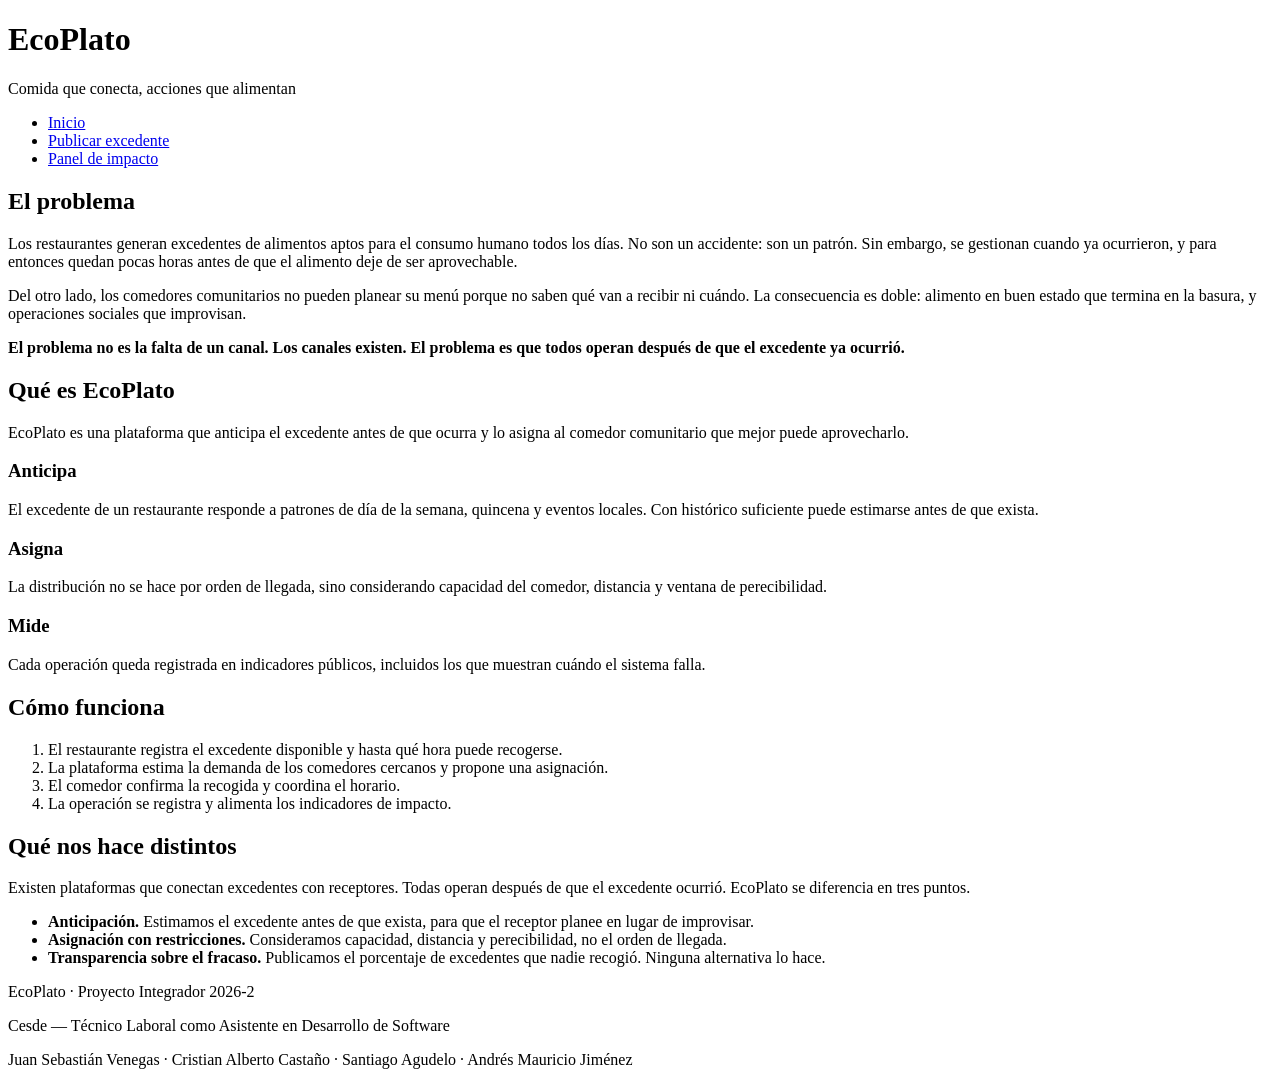
==== index.html @ 16bb3673 "feat: add three prototype pages with semantic markup" ====
<!doctype html>
<html lang="es">
  <head>
    <meta charset="UTF-8" />
    <meta name="viewport" content="width=device-width, initial-scale=1.0" />
    <meta
      name="description"
      content="Plataforma que anticipa y asigna excedentes alimentarios de restaurantes hacia comedores comunitarios."
    />
    <title>Inicio | EcoPlato</title>
  </head>
  <body>
    <header>
      <div>
        <h1>EcoPlato</h1>
        <p>Comida que conecta, acciones que alimentan</p>
        <nav aria-label="Navegación principal">
          <ul>
            <li><a href="index.html" aria-current="page">Inicio</a></li>
            <li><a href="publicar.html">Publicar excedente</a></li>
            <li><a href="impacto.html">Panel de impacto</a></li>
          </ul>
        </nav>
      </div>
    </header>
    <main>
      <section>
        <h2>El problema</h2>
        <p>
          Los restaurantes generan excedentes de alimentos aptos para el consumo
          humano todos los días. No son un accidente: son un patrón. Sin
          embargo, se gestionan cuando ya ocurrieron, y para entonces quedan
          pocas horas antes de que el alimento deje de ser aprovechable.
        </p>
        <p>
          Del otro lado, los comedores comunitarios no pueden planear su menú
          porque no saben qué van a recibir ni cuándo. La consecuencia es doble:
          alimento en buen estado que termina en la basura, y operaciones
          sociales que improvisan.
        </p>
        <p class="note">
          <strong
            >El problema no es la falta de un canal. Los canales existen. El
            problema es que todos operan después de que el excedente ya
            ocurrió.</strong
          >
        </p>
      </section>

      <section>
        <h2>Qué es EcoPlato</h2>
        <p>
          EcoPlato es una plataforma que anticipa el excedente antes de que
          ocurra y lo asigna al comedor comunitario que mejor puede
          aprovecharlo.
        </p>
        <div class="feature-grid">
          <article class="feature">
            <h3>Anticipa</h3>
            <p>
              El excedente de un restaurante responde a patrones de día de la
              semana, quincena y eventos locales. Con histórico suficiente puede
              estimarse antes de que exista.
            </p>
          </article>
          <article class="feature">
            <h3>Asigna</h3>
            <p>
              La distribución no se hace por orden de llegada, sino considerando
              capacidad del comedor, distancia y ventana de perecibilidad.
            </p>
          </article>
          <article class="feature">
            <h3>Mide</h3>
            <p>
              Cada operación queda registrada en indicadores públicos, incluidos
              los que muestran cuándo el sistema falla.
            </p>
          </article>
        </div>
      </section>

      <section>
        <h2>Cómo funciona</h2>
        <ol>
          <li>
            El restaurante registra el excedente disponible y hasta qué hora
            puede recogerse.
          </li>
          <li>
            La plataforma estima la demanda de los comedores cercanos y propone
            una asignación.
          </li>
          <li>El comedor confirma la recogida y coordina el horario.</li>
          <li>
            La operación se registra y alimenta los indicadores de impacto.
          </li>
        </ol>
      </section>

      <section>
        <h2>Qué nos hace distintos</h2>
        <p>
          Existen plataformas que conectan excedentes con receptores. Todas
          operan después de que el excedente ocurrió. EcoPlato se diferencia en
          tres puntos.
        </p>
        <ul>
          <li>
            <strong>Anticipación.</strong> Estimamos el excedente antes de que
            exista, para que el receptor planee en lugar de improvisar.
          </li>
          <li>
            <strong>Asignación con restricciones.</strong> Consideramos
            capacidad, distancia y perecibilidad, no el orden de llegada.
          </li>
          <li>
            <strong>Transparencia sobre el fracaso.</strong> Publicamos el
            porcentaje de excedentes que nadie recogió. Ninguna alternativa lo
            hace.
          </li>
        </ul>
      </section>
    </main>
    <footer>
      <div>
        <p>EcoPlato · Proyecto Integrador 2026-2</p>
        <p>Cesde — Técnico Laboral como Asistente en Desarrollo de Software</p>
        <p>
          Juan Sebastián Venegas · Cristian Alberto Castaño · Santiago Agudelo ·
          Andrés Mauricio Jiménez
        </p>
      </div>
    </footer>
  </body>
</html>
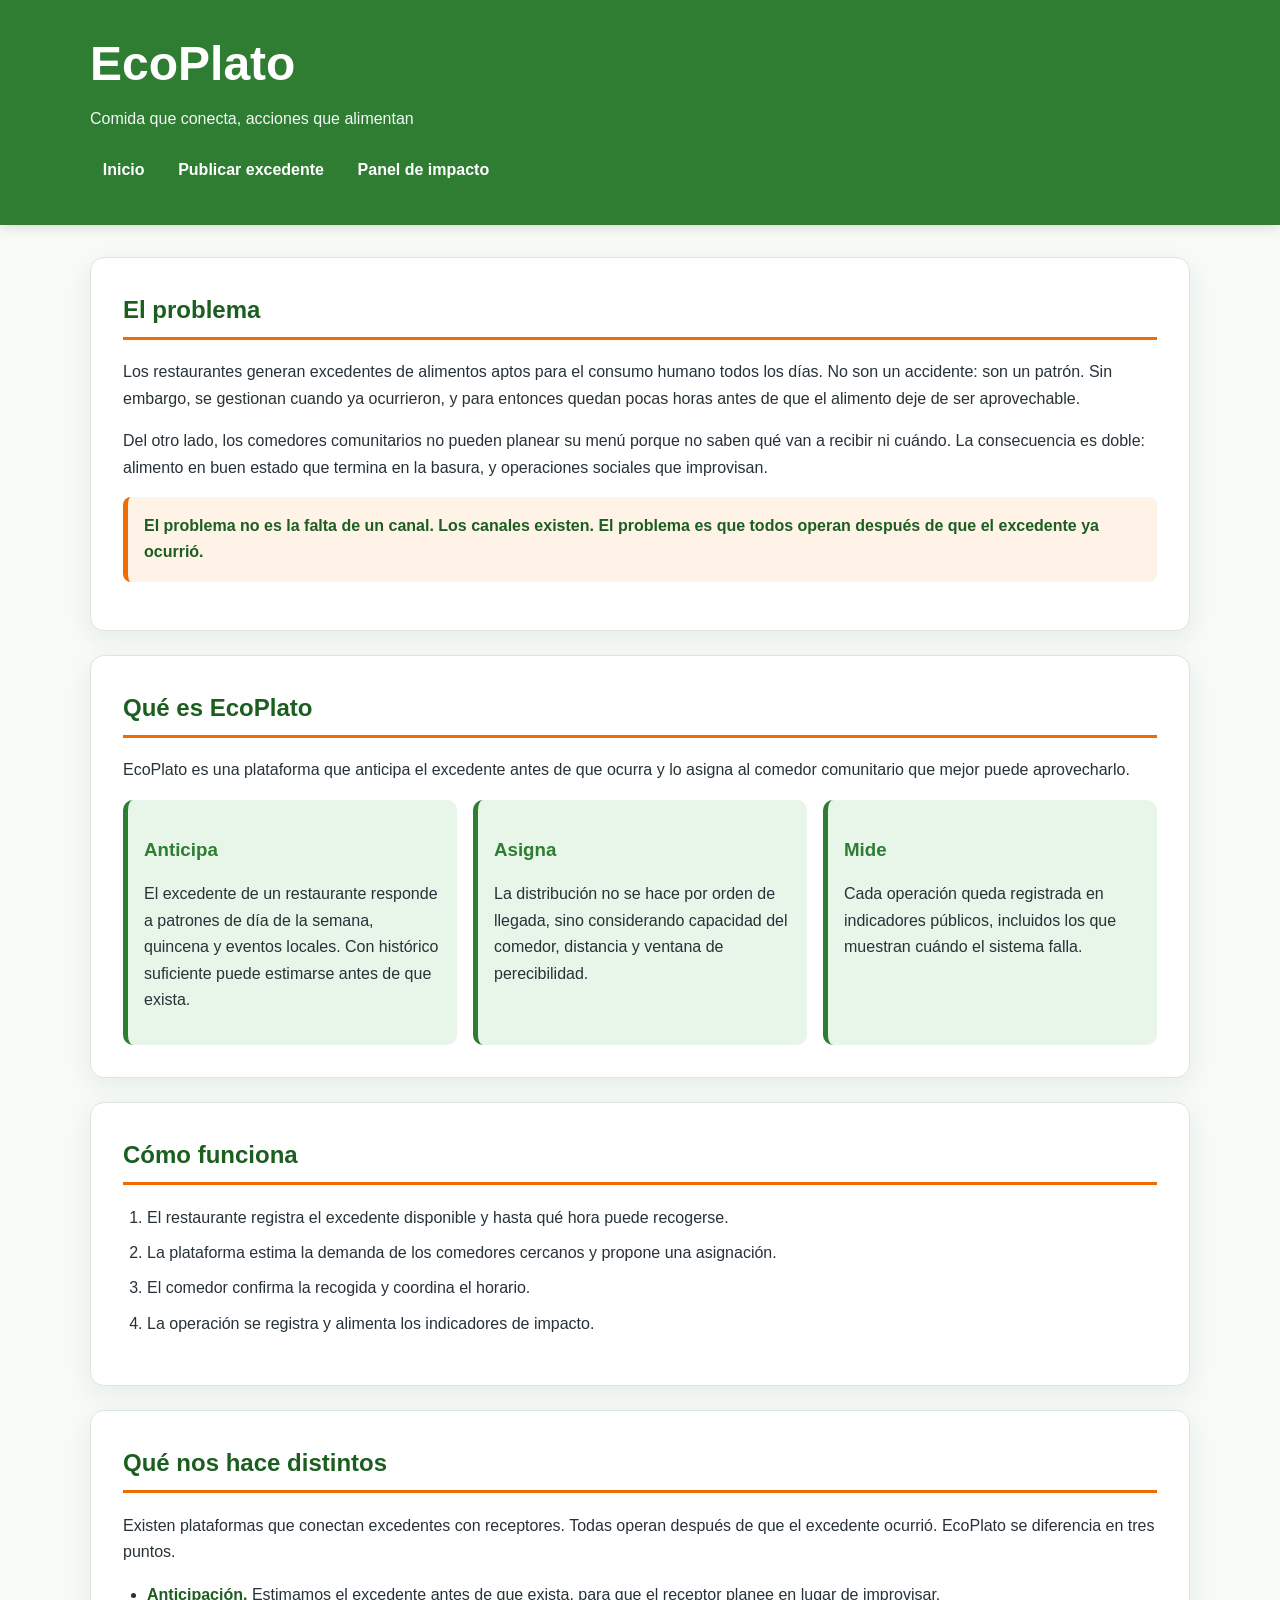
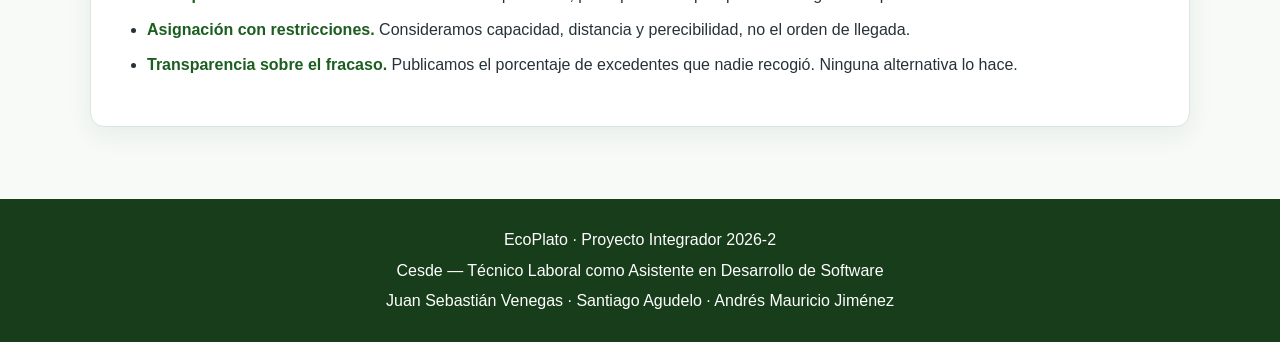
==== commit ea01c4ee: "feat: agrega hoja de estilos y actualiza integrantes" ====
--- a/index.html
+++ b/index.html
@@ -1,136 +1,81 @@
-<!doctype html>
+<!DOCTYPE html>
 <html lang="es">
-  <head>
-    <meta charset="UTF-8" />
-    <meta name="viewport" content="width=device-width, initial-scale=1.0" />
-    <meta
-      name="description"
-      content="Plataforma que anticipa y asigna excedentes alimentarios de restaurantes hacia comedores comunitarios."
-    />
-    <title>Inicio | EcoPlato</title>
-  </head>
-  <body>
-    <header>
-      <div>
-        <h1>EcoPlato</h1>
-        <p>Comida que conecta, acciones que alimentan</p>
-        <nav aria-label="Navegación principal">
-          <ul>
-            <li><a href="index.html" aria-current="page">Inicio</a></li>
-            <li><a href="publicar.html">Publicar excedente</a></li>
-            <li><a href="impacto.html">Panel de impacto</a></li>
-          </ul>
-        </nav>
-      </div>
-    </header>
-    <main>
-      <section>
-        <h2>El problema</h2>
-        <p>
-          Los restaurantes generan excedentes de alimentos aptos para el consumo
-          humano todos los días. No son un accidente: son un patrón. Sin
-          embargo, se gestionan cuando ya ocurrieron, y para entonces quedan
-          pocas horas antes de que el alimento deje de ser aprovechable.
-        </p>
-        <p>
-          Del otro lado, los comedores comunitarios no pueden planear su menú
-          porque no saben qué van a recibir ni cuándo. La consecuencia es doble:
-          alimento en buen estado que termina en la basura, y operaciones
-          sociales que improvisan.
-        </p>
-        <p class="note">
-          <strong
-            >El problema no es la falta de un canal. Los canales existen. El
-            problema es que todos operan después de que el excedente ya
-            ocurrió.</strong
-          >
-        </p>
-      </section>
+<head>
+  <meta charset="UTF-8">
+  <meta name="viewport" content="width=device-width, initial-scale=1.0">
+  <meta name="description" content="Plataforma que anticipa y asigna excedentes alimentarios de restaurantes hacia comedores comunitarios.">
+  <title>Inicio | EcoPlato</title>
+  <link rel="stylesheet" href="css/styles.css">
+</head>
+<body>
+<header>
+  <div>
+    <h1>EcoPlato</h1>
+    <p>Comida que conecta, acciones que alimentan</p>
+    <nav aria-label="Navegación principal">
+      <ul>
+        <li><a href="index.html" aria-current="page">Inicio</a></li>
+        <li><a href="publicar.html">Publicar excedente</a></li>
+        <li><a href="impacto.html">Panel de impacto</a></li>
+      </ul>
+    </nav>
+  </div>
+</header>
+<main>
 
-      <section>
-        <h2>Qué es EcoPlato</h2>
-        <p>
-          EcoPlato es una plataforma que anticipa el excedente antes de que
-          ocurra y lo asigna al comedor comunitario que mejor puede
-          aprovecharlo.
-        </p>
-        <div class="feature-grid">
-          <article class="feature">
-            <h3>Anticipa</h3>
-            <p>
-              El excedente de un restaurante responde a patrones de día de la
-              semana, quincena y eventos locales. Con histórico suficiente puede
-              estimarse antes de que exista.
-            </p>
-          </article>
-          <article class="feature">
-            <h3>Asigna</h3>
-            <p>
-              La distribución no se hace por orden de llegada, sino considerando
-              capacidad del comedor, distancia y ventana de perecibilidad.
-            </p>
-          </article>
-          <article class="feature">
-            <h3>Mide</h3>
-            <p>
-              Cada operación queda registrada en indicadores públicos, incluidos
-              los que muestran cuándo el sistema falla.
-            </p>
-          </article>
-        </div>
-      </section>
+<section>
+  <h2>El problema</h2>
+  <p>Los restaurantes generan excedentes de alimentos aptos para el consumo humano todos los días. No son un accidente: son un patrón. Sin embargo, se gestionan cuando ya ocurrieron, y para entonces quedan pocas horas antes de que el alimento deje de ser aprovechable.</p>
+  <p>Del otro lado, los comedores comunitarios no pueden planear su menú porque no saben qué van a recibir ni cuándo. La consecuencia es doble: alimento en buen estado que termina en la basura, y operaciones sociales que improvisan.</p>
+  <p class="note"><strong>El problema no es la falta de un canal. Los canales existen. El problema es que todos operan después de que el excedente ya ocurrió.</strong></p>
+</section>
 
-      <section>
-        <h2>Cómo funciona</h2>
-        <ol>
-          <li>
-            El restaurante registra el excedente disponible y hasta qué hora
-            puede recogerse.
-          </li>
-          <li>
-            La plataforma estima la demanda de los comedores cercanos y propone
-            una asignación.
-          </li>
-          <li>El comedor confirma la recogida y coordina el horario.</li>
-          <li>
-            La operación se registra y alimenta los indicadores de impacto.
-          </li>
-        </ol>
-      </section>
+<section>
+  <h2>Qué es EcoPlato</h2>
+  <p>EcoPlato es una plataforma que anticipa el excedente antes de que ocurra y lo asigna al comedor comunitario que mejor puede aprovecharlo.</p>
+  <div class="feature-grid">
+    <article class="feature">
+      <h3>Anticipa</h3>
+      <p>El excedente de un restaurante responde a patrones de día de la semana, quincena y eventos locales. Con histórico suficiente puede estimarse antes de que exista.</p>
+    </article>
+    <article class="feature">
+      <h3>Asigna</h3>
+      <p>La distribución no se hace por orden de llegada, sino considerando capacidad del comedor, distancia y ventana de perecibilidad.</p>
+    </article>
+    <article class="feature">
+      <h3>Mide</h3>
+      <p>Cada operación queda registrada en indicadores públicos, incluidos los que muestran cuándo el sistema falla.</p>
+    </article>
+  </div>
+</section>
 
-      <section>
-        <h2>Qué nos hace distintos</h2>
-        <p>
-          Existen plataformas que conectan excedentes con receptores. Todas
-          operan después de que el excedente ocurrió. EcoPlato se diferencia en
-          tres puntos.
-        </p>
-        <ul>
-          <li>
-            <strong>Anticipación.</strong> Estimamos el excedente antes de que
-            exista, para que el receptor planee en lugar de improvisar.
-          </li>
-          <li>
-            <strong>Asignación con restricciones.</strong> Consideramos
-            capacidad, distancia y perecibilidad, no el orden de llegada.
-          </li>
-          <li>
-            <strong>Transparencia sobre el fracaso.</strong> Publicamos el
-            porcentaje de excedentes que nadie recogió. Ninguna alternativa lo
-            hace.
-          </li>
-        </ul>
-      </section>
-    </main>
-    <footer>
-      <div>
-        <p>EcoPlato · Proyecto Integrador 2026-2</p>
-        <p>Cesde — Técnico Laboral como Asistente en Desarrollo de Software</p>
-        <p>
-          Juan Sebastián Venegas · Cristian Alberto Castaño · Santiago Agudelo ·
-          Andrés Mauricio Jiménez
-        </p>
-      </div>
-    </footer>
-  </body>
+<section>
+  <h2>Cómo funciona</h2>
+  <ol>
+    <li>El restaurante registra el excedente disponible y hasta qué hora puede recogerse.</li>
+    <li>La plataforma estima la demanda de los comedores cercanos y propone una asignación.</li>
+    <li>El comedor confirma la recogida y coordina el horario.</li>
+    <li>La operación se registra y alimenta los indicadores de impacto.</li>
+  </ol>
+</section>
+
+<section>
+  <h2>Qué nos hace distintos</h2>
+  <p>Existen plataformas que conectan excedentes con receptores. Todas operan después de que el excedente ocurrió. EcoPlato se diferencia en tres puntos.</p>
+  <ul>
+    <li><strong>Anticipación.</strong> Estimamos el excedente antes de que exista, para que el receptor planee en lugar de improvisar.</li>
+    <li><strong>Asignación con restricciones.</strong> Consideramos capacidad, distancia y perecibilidad, no el orden de llegada.</li>
+    <li><strong>Transparencia sobre el fracaso.</strong> Publicamos el porcentaje de excedentes que nadie recogió. Ninguna alternativa lo hace.</li>
+  </ul>
+</section>
+
+</main>
+<footer>
+  <div>
+    <p>EcoPlato · Proyecto Integrador 2026-2</p>
+    <p>Cesde — Técnico Laboral como Asistente en Desarrollo de Software</p>
+    <p>Juan Sebastián Venegas · Santiago Agudelo · Andrés Mauricio Jiménez</p>
+  </div>
+</footer>
+</body>
 </html>
--- a/css/styles.css
+++ b/css/styles.css
@@ -0,0 +1,277 @@
+:root {
+  --verde: #2E7D32;
+  --verde-oscuro: #1B5E20;
+  --verde-claro: #E8F5E9;
+  --naranja: #EF6C00;
+  --naranja-claro: #FFF3E8;
+  --blanco: #FFFFFF;
+  --texto: #263238;
+  --texto-suave: #607D8B;
+  --borde: #DDE5DF;
+  --fondo: #F7FAF7;
+  --sombra: 0 8px 24px rgba(27, 94, 32, .08);
+}
+
+* { box-sizing: border-box; }
+
+html { scroll-behavior: smooth; }
+
+body {
+  margin: 0;
+  font-family: Arial, Helvetica, sans-serif;
+  line-height: 1.65;
+  color: var(--texto);
+  background: var(--fondo);
+}
+
+header {
+  background: var(--verde);
+  color: var(--blanco);
+  padding: 1.5rem 1rem;
+  box-shadow: 0 3px 12px rgba(0,0,0,.12);
+}
+
+header > div,
+main,
+footer > div {
+  width: min(1100px, calc(100% - 2rem));
+  margin-inline: auto;
+}
+
+header h1 {
+  margin: 0;
+  font-size: clamp(2rem, 5vw, 3rem);
+}
+
+header p {
+  margin: .15rem 0 1rem;
+  opacity: .95;
+}
+
+nav ul {
+  display: flex;
+  flex-wrap: wrap;
+  gap: .5rem;
+  list-style: none;
+  padding: 0;
+  margin: 0;
+}
+
+nav a {
+  display: inline-block;
+  color: var(--blanco);
+  text-decoration: none;
+  font-weight: 700;
+  padding: .55rem .8rem;
+  border-radius: 8px;
+}
+
+nav a:hover,
+nav a:focus-visible {
+  background: rgba(255,255,255,.16);
+  outline: 2px solid rgba(255,255,255,.7);
+  outline-offset: 2px;
+}
+
+main {
+  padding: 2rem 0 3rem;
+}
+
+section,
+form {
+  background: var(--blanco);
+  border: 1px solid var(--borde);
+  border-radius: 14px;
+  padding: clamp(1.25rem, 3vw, 2rem);
+  margin-bottom: 1.5rem;
+  box-shadow: var(--sombra);
+}
+
+h2 {
+  color: var(--verde-oscuro);
+  margin-top: 0;
+  border-bottom: 3px solid var(--naranja);
+  padding-bottom: .45rem;
+}
+
+h3 {
+  color: var(--verde);
+  margin-bottom: .35rem;
+}
+
+strong { color: var(--verde-oscuro); }
+
+ol, ul {
+  padding-left: 1.5rem;
+}
+
+li { margin-bottom: .55rem; }
+
+.feature-grid {
+  display: grid;
+  grid-template-columns: repeat(3, 1fr);
+  gap: 1rem;
+}
+
+.feature {
+  background: var(--verde-claro);
+  border-left: 5px solid var(--verde);
+  border-radius: 10px;
+  padding: 1rem;
+}
+
+fieldset {
+  border: 1px solid var(--borde);
+  border-radius: 10px;
+  padding: 1.25rem;
+  margin-bottom: 1.25rem;
+}
+
+legend {
+  color: var(--verde-oscuro);
+  font-weight: 700;
+  padding: 0 .5rem;
+}
+
+.form-grid {
+  display: grid;
+  grid-template-columns: repeat(2, minmax(0, 1fr));
+  gap: 1rem;
+}
+
+.field {
+  display: flex;
+  flex-direction: column;
+  gap: .35rem;
+}
+
+.field-full { grid-column: 1 / -1; }
+
+label {
+  font-weight: 700;
+  color: var(--texto);
+}
+
+input, select, textarea {
+  width: 100%;
+  border: 1px solid #B8C7BC;
+  border-radius: 8px;
+  padding: .75rem;
+  font: inherit;
+  background: #fff;
+}
+
+input:focus, select:focus, textarea:focus {
+  border-color: var(--verde);
+  outline: 3px solid rgba(46,125,50,.16);
+}
+
+.checkbox {
+  flex-direction: row;
+  align-items: center;
+  gap: .6rem;
+}
+
+.checkbox input {
+  width: auto;
+}
+
+button {
+  border: 0;
+  border-radius: 8px;
+  background: var(--naranja);
+  color: var(--blanco);
+  font: inherit;
+  font-weight: 700;
+  padding: .8rem 1.2rem;
+  cursor: pointer;
+}
+
+button:hover,
+button:focus-visible {
+  background: #D95F00;
+  outline: 3px solid rgba(239,108,0,.2);
+}
+
+.table-wrap {
+  overflow-x: auto;
+}
+
+table {
+  width: 100%;
+  border-collapse: collapse;
+  background: var(--blanco);
+}
+
+caption {
+  text-align: left;
+  font-weight: 700;
+  color: var(--verde-oscuro);
+  padding-bottom: .75rem;
+}
+
+th, td {
+  border: 1px solid var(--borde);
+  padding: .8rem;
+  text-align: left;
+}
+
+thead th {
+  background: var(--verde);
+  color: var(--blanco);
+}
+
+tbody tr:nth-child(even) {
+  background: #F3F8F3;
+}
+
+tbody tr:last-child {
+  background: var(--naranja-claro);
+  font-weight: 700;
+}
+
+dt {
+  color: var(--verde-oscuro);
+  font-weight: 700;
+  margin-top: 1rem;
+}
+
+dd {
+  margin-left: 0;
+  margin-top: .25rem;
+}
+
+.note {
+  border-left: 5px solid var(--naranja);
+  background: var(--naranja-claro);
+  padding: 1rem;
+  border-radius: 8px;
+}
+
+footer {
+  background: #173D1A;
+  color: var(--blanco);
+  padding: 1.5rem 1rem;
+  text-align: center;
+}
+
+footer p { margin: .25rem 0; }
+
+@media (max-width: 760px) {
+  .feature-grid,
+  .form-grid {
+    grid-template-columns: 1fr;
+  }
+
+  .field-full {
+    grid-column: auto;
+  }
+
+  nav ul {
+    flex-direction: column;
+  }
+
+  nav a {
+    width: 100%;
+  }
+}
